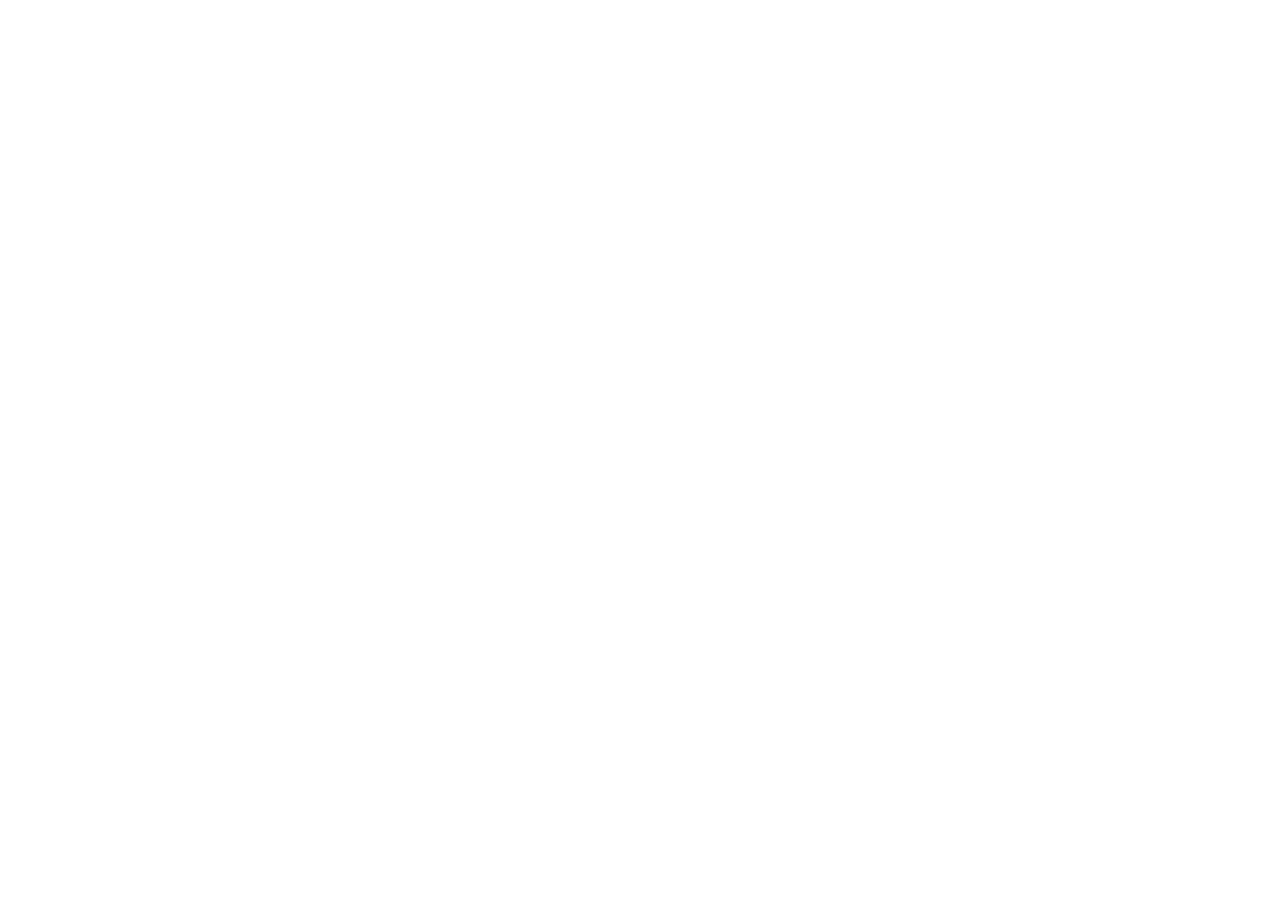
==== index.html @ 752ae532 "delete everything and restart for the most part" ====
<!DOCTYPE html>
<html>
  <head>
    <link href= "css/skeleton.css" rel="stylesheet" type="text/css" media ="all">
  	<link href= "css/styles.css" rel="stylesheet" type="text/css" media="all">
    <script src= "js/jquery-1.11.3.js"></script>
    <script src= "js/scripts.js"></script>
  	<title>Dig it in dig it up</title>
  </head>
  <body>

  </body>

</html>
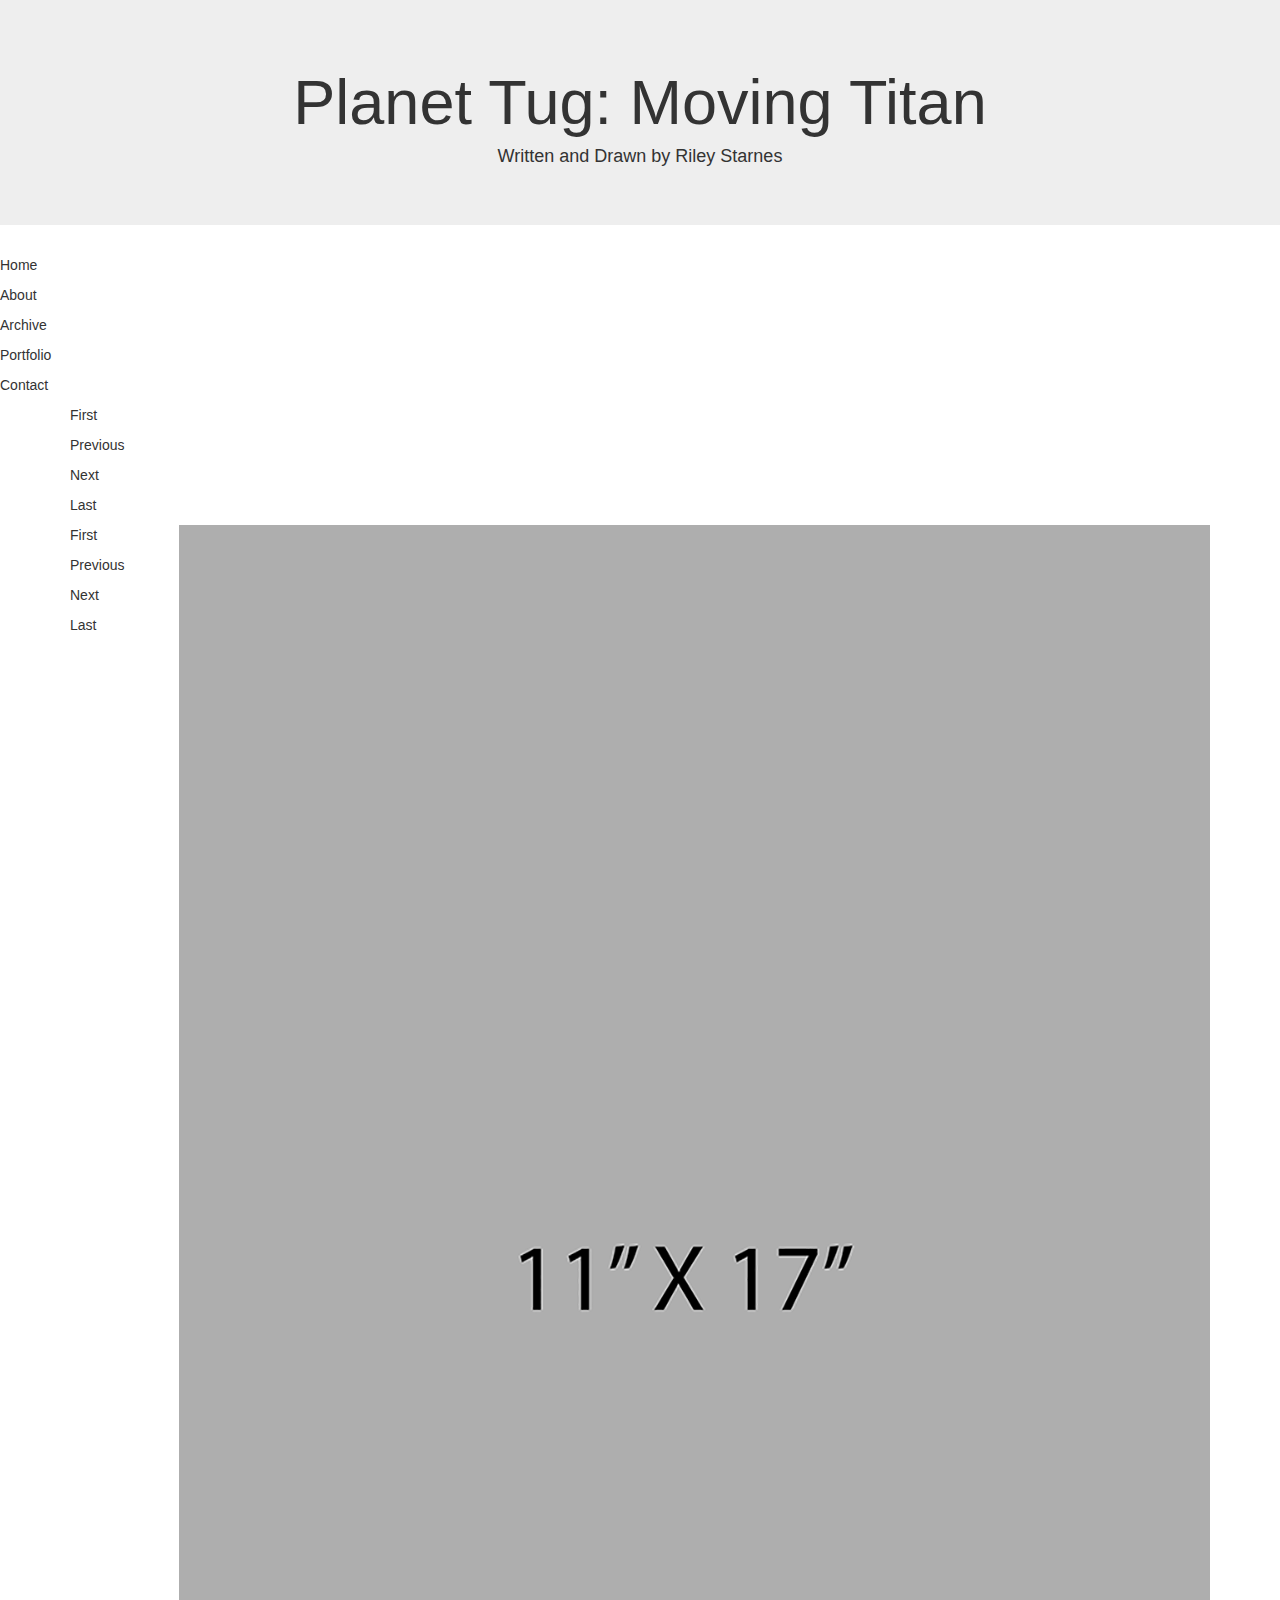
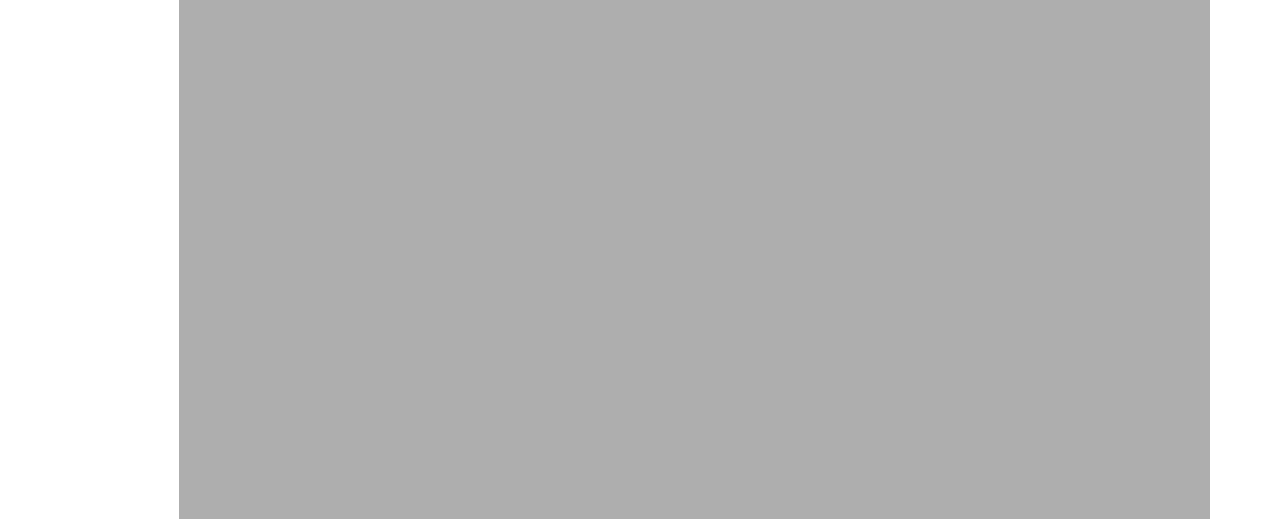
==== commit 7b739d6d: "update html" ====
--- a/index.html
+++ b/index.html
@@ -1,14 +1,46 @@
 <!DOCTYPE html>
 <html>
   <head>
-    <link href= "css/skeleton.css" rel="stylesheet" type="text/css" media ="all">
+    <link href= "css/bootstrap.css" rel="stylesheet" type="text/css" media ="all">
   	<link href= "css/styles.css" rel="stylesheet" type="text/css" media="all">
     <script src= "js/jquery-1.11.3.js"></script>
     <script src= "js/scripts.js"></script>
-  	<title>Dig it in dig it up</title>
+  	<title>Galaxically Refined</title>
   </head>
+    
   <body>
 
+  <div class = "jumbotron">
+    <h1>Planet Tug: Moving Titan</h1>
+    <h4>Written and Drawn by Riley Starnes</h4>
+  </div>
+
+  <div class = "sideBar">
+      <p>Home</p>
+      <p>About</p>
+      <p>Archive</p>
+      <p>Portfolio</p>
+      <p>Contact</p>
+    </div>
+  
+  <div class = "container">
+
+    <div class = "topBar">
+      <p>First</p>
+      <p>Previous</p>
+      <p>Next</p>
+      <p>Last</p>
+    </div>
+
+    <img id = "placeHold" src = "img/comicPlaceHolder.png">
+
+    <div class = "bottomBar">
+      <p>First</p>
+      <p>Previous</p>
+      <p>Next</p>
+      <p>Last</p>
+    </div>
+
+  </div>
   </body>
-
 </html>--- a/css/styles.css
+++ b/css/styles.css
@@ -0,0 +1,7 @@
+.jumbotron {
+	text-align: center;
+}
+
+#placeHold {
+	float: right;
+}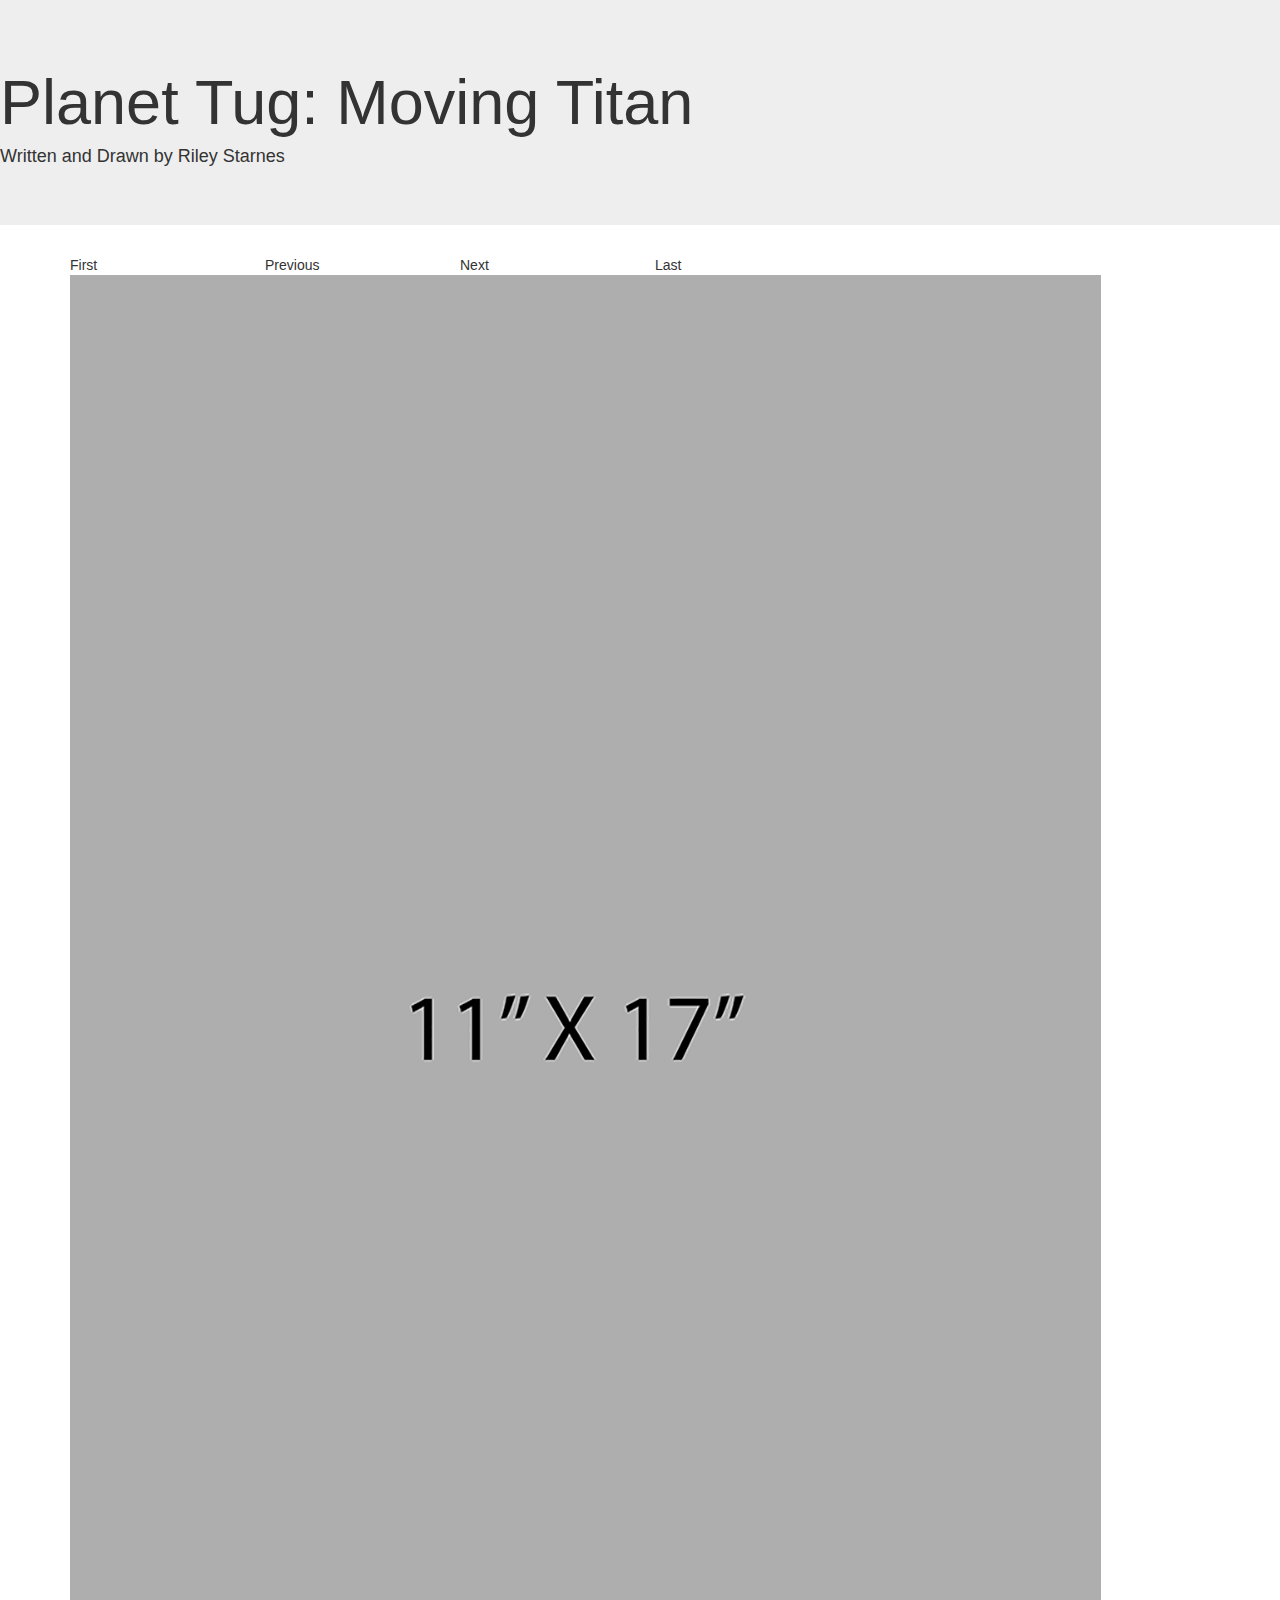
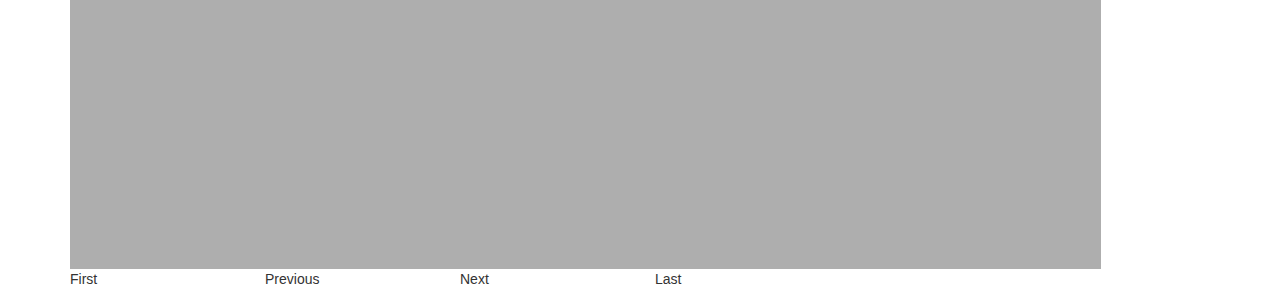
==== commit fa66d1df: "add placeholders for nav links" ====
--- a/index.html
+++ b/index.html
@@ -15,30 +15,30 @@
     <h4>Written and Drawn by Riley Starnes</h4>
   </div>
 
-  <div class = "sideBar">
+<!--   <div class = "sideBar">
       <p>Home</p>
       <p>About</p>
       <p>Archive</p>
       <p>Portfolio</p>
       <p>Contact</p>
-    </div>
+    </div> -->
   
   <div class = "container">
 
-    <div class = "topBar">
-      <p>First</p>
-      <p>Previous</p>
-      <p>Next</p>
-      <p>Last</p>
+    <div class = "row">
+      <div class = "col-md-2">First</div>
+      <div class = "col-md-2">Previous</div>
+      <div class = "col-md-2">Next</div>
+      <div class = "col-md-2">Last</div>
     </div>
 
     <img id = "placeHold" src = "img/comicPlaceHolder.png">
 
-    <div class = "bottomBar">
-      <p>First</p>
-      <p>Previous</p>
-      <p>Next</p>
-      <p>Last</p>
+    <div class = "row">
+      <div class = "col-md-2">First</div>
+      <div class = "col-md-2">Previous</div>
+      <div class = "col-md-2">Next</div>
+      <div class = "col-md-2">Last</div>
     </div>
 
   </div>
--- a/css/styles.css
+++ b/css/styles.css
@@ -1,7 +1,5 @@
 .jumbotron {
-	text-align: center;
 }
 
 #placeHold {
-	float: right;
 }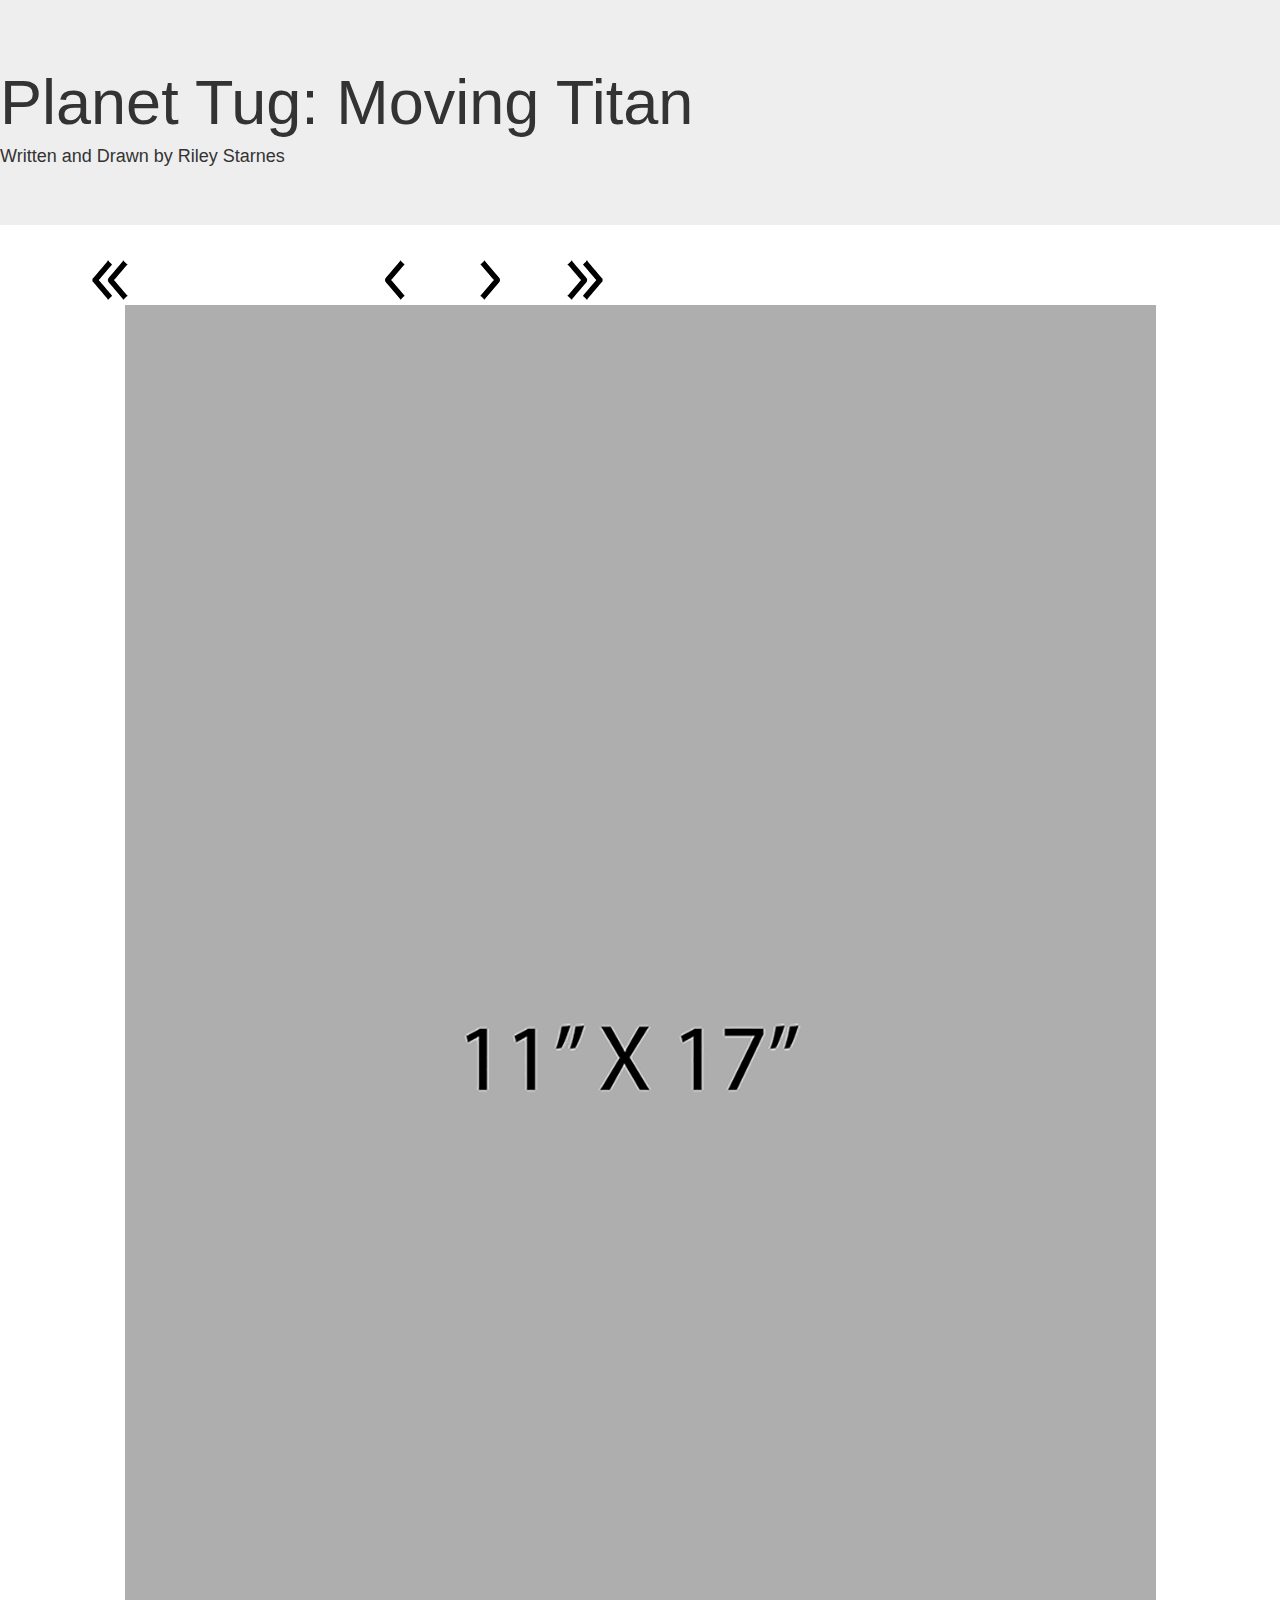
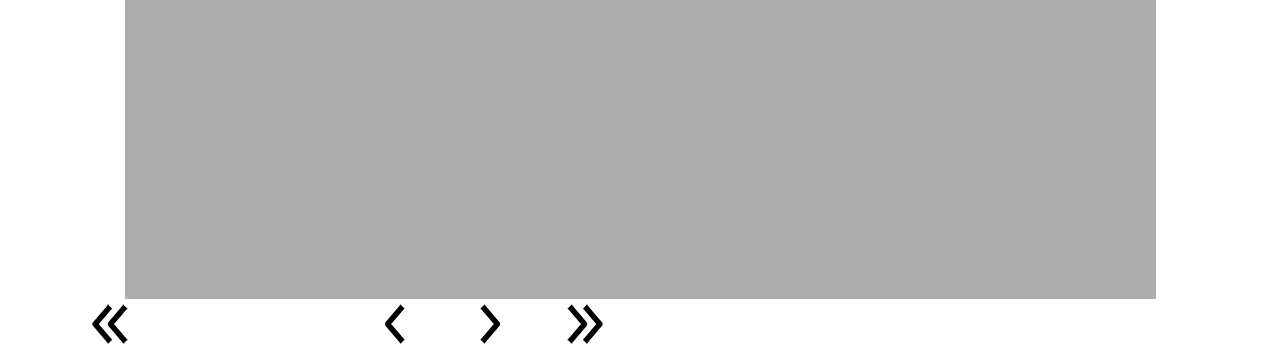
==== commit 6fb0be0b: "arrow concepts for nav bar" ====
--- a/index.html
+++ b/index.html
@@ -26,19 +26,19 @@
   <div class = "container">
 
     <div class = "row">
-      <div class = "col-md-2">First</div>
-      <div class = "col-md-2">Previous</div>
-      <div class = "col-md-2">Next</div>
-      <div class = "col-md-2">Last</div>
+      <div class = "col-md-3"><img src = "img/arrowsDoubleLeft.png"></div>
+      <div class = "col-md-1"><img src = "img/arrowsSingleLeft.png"></div>
+      <div class = "col-md-1"><img src = "img/arrowsSingleRight.png"></div>
+      <div class = "col-md-3"><img src = "img/arrowsDoubleRight.png"></div>
     </div>
 
     <img id = "placeHold" src = "img/comicPlaceHolder.png">
 
     <div class = "row">
-      <div class = "col-md-2">First</div>
-      <div class = "col-md-2">Previous</div>
-      <div class = "col-md-2">Next</div>
-      <div class = "col-md-2">Last</div>
+      <div class = "col-md-3"><img src = "img/arrowsDoubleLeft.png"></div>
+      <div class = "col-md-1"><img src = "img/arrowsSingleLeft.png"></div>
+      <div class = "col-md-1"><img src = "img/arrowsSingleRight.png"></div>
+      <div class = "col-md-3"><img src = "img/arrowsDoubleRight.png"></div>
     </div>
 
   </div>
--- a/css/styles.css
+++ b/css/styles.css
@@ -1,5 +1,16 @@
 .jumbotron {
 }
 
+.row {
+	display: block;
+	margin: 0 auto;
+}
+
 #placeHold {
+	display: block;
+	margin: 0 auto;
+}
+
+.arrows{
+	size:50%;
 }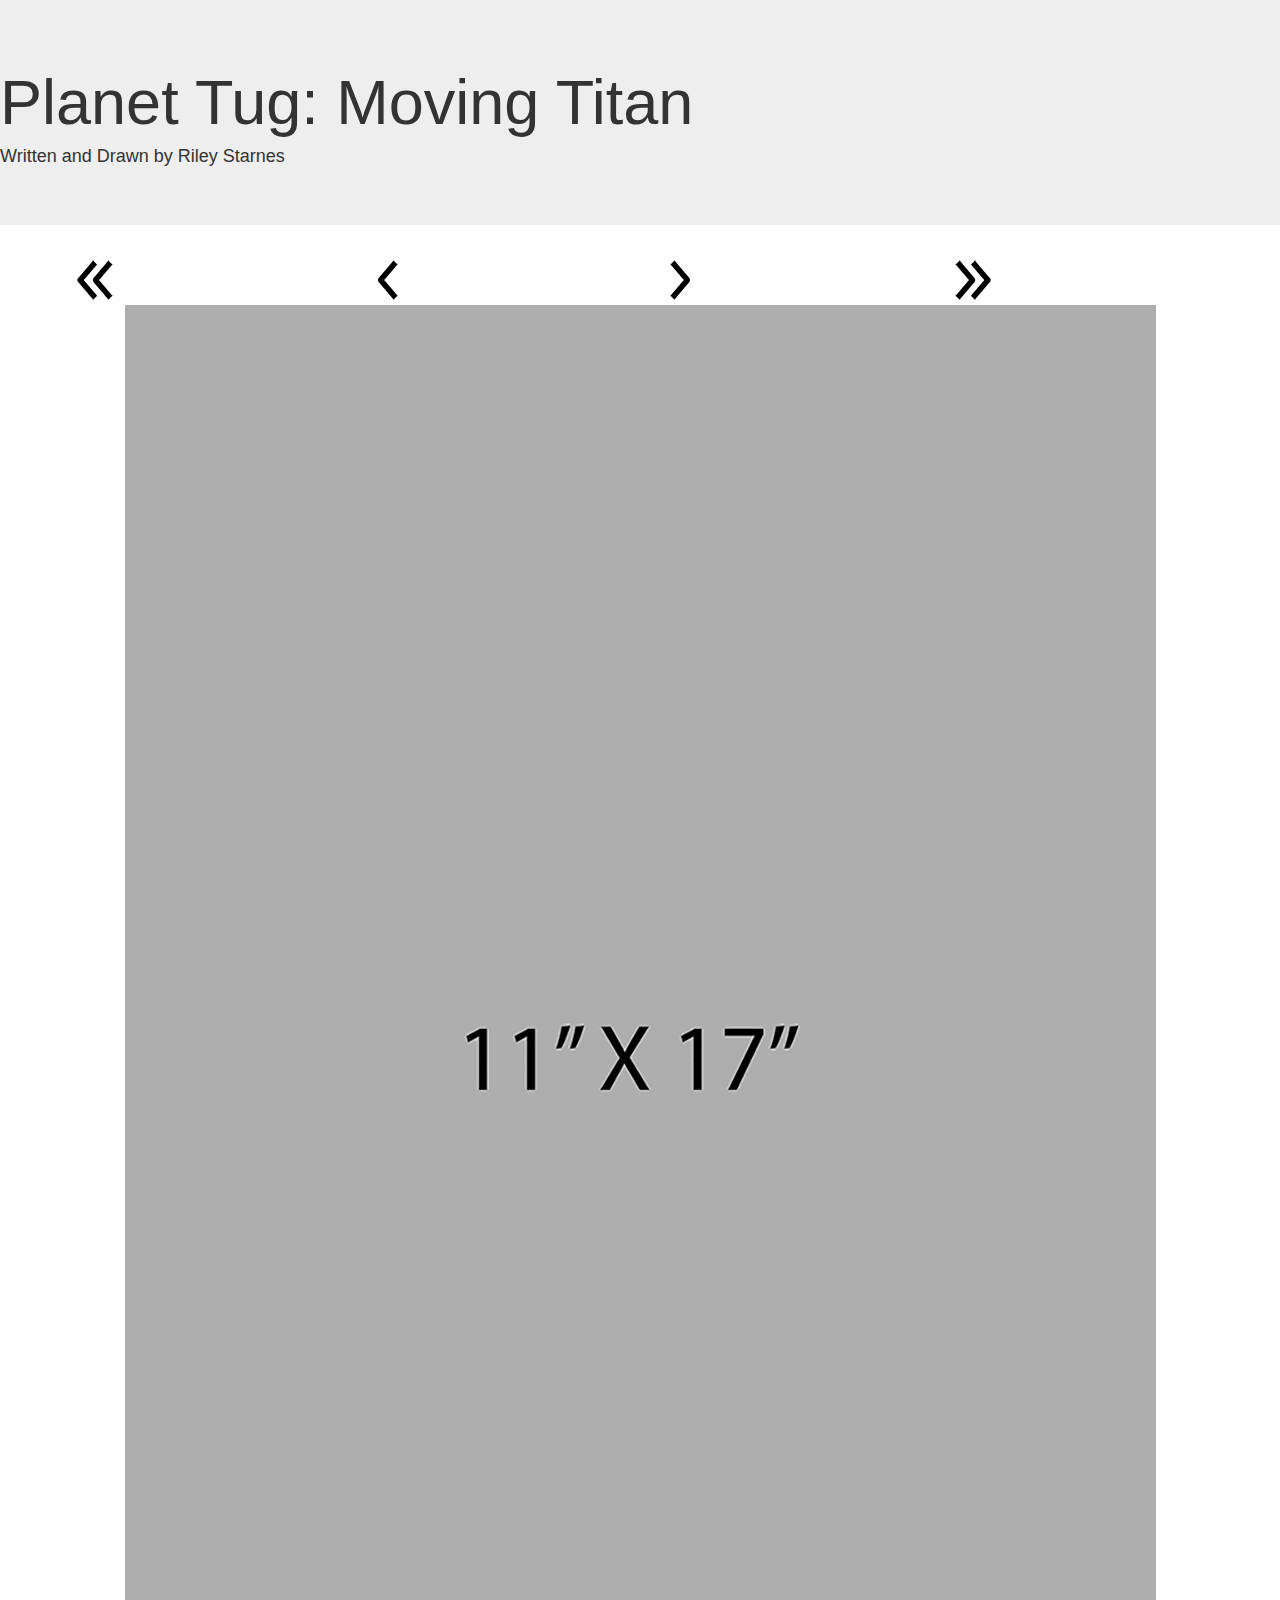
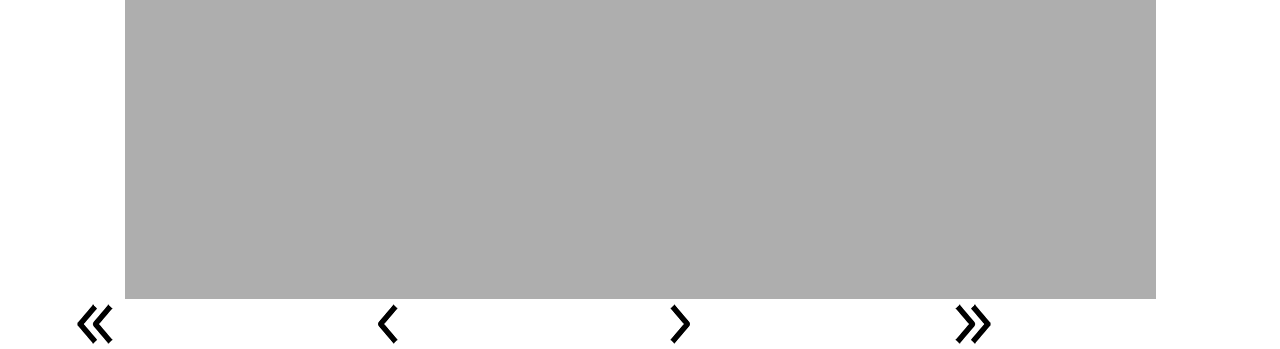
==== commit 3677af4f: "continue work on navbar" ====
--- a/index.html
+++ b/index.html
@@ -27,8 +27,8 @@
 
     <div class = "row">
       <div class = "col-md-3"><img src = "img/arrowsDoubleLeft.png"></div>
-      <div class = "col-md-1"><img src = "img/arrowsSingleLeft.png"></div>
-      <div class = "col-md-1"><img src = "img/arrowsSingleRight.png"></div>
+      <div class = "col-md-3"><img src = "img/arrowsSingleLeft.png"></div>
+      <div class = "col-md-3"><img src = "img/arrowsSingleRight.png"></div>
       <div class = "col-md-3"><img src = "img/arrowsDoubleRight.png"></div>
     </div>
 
@@ -36,8 +36,8 @@
 
     <div class = "row">
       <div class = "col-md-3"><img src = "img/arrowsDoubleLeft.png"></div>
-      <div class = "col-md-1"><img src = "img/arrowsSingleLeft.png"></div>
-      <div class = "col-md-1"><img src = "img/arrowsSingleRight.png"></div>
+      <div class = "col-md-3"><img src = "img/arrowsSingleLeft.png"></div>
+      <div class = "col-md-3"><img src = "img/arrowsSingleRight.png"></div>
       <div class = "col-md-3"><img src = "img/arrowsDoubleRight.png"></div>
     </div>
 
--- a/css/styles.css
+++ b/css/styles.css
@@ -2,15 +2,9 @@
 }
 
 .row {
-	display: block;
-	margin: 0 auto;
 }
 
 #placeHold {
 	display: block;
 	margin: 0 auto;
 }
-
-.arrows{
-	size:50%;
-}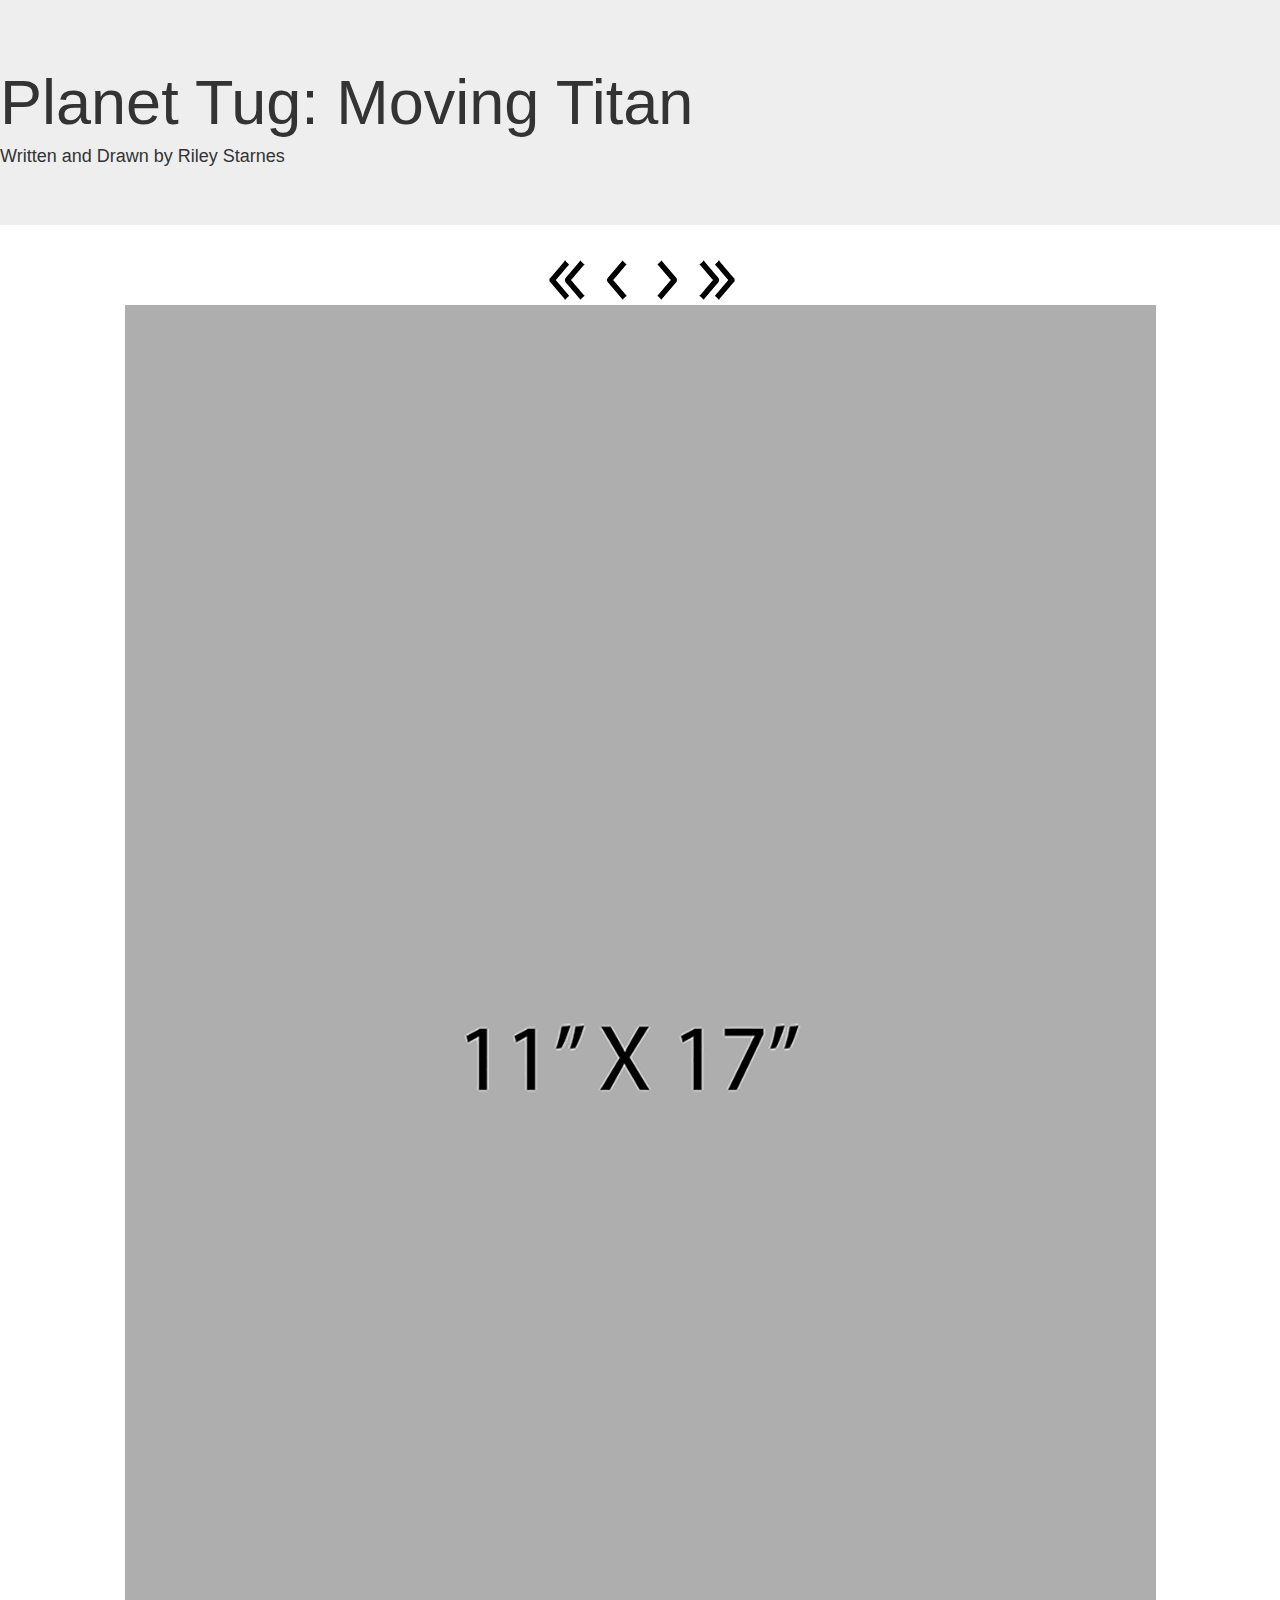
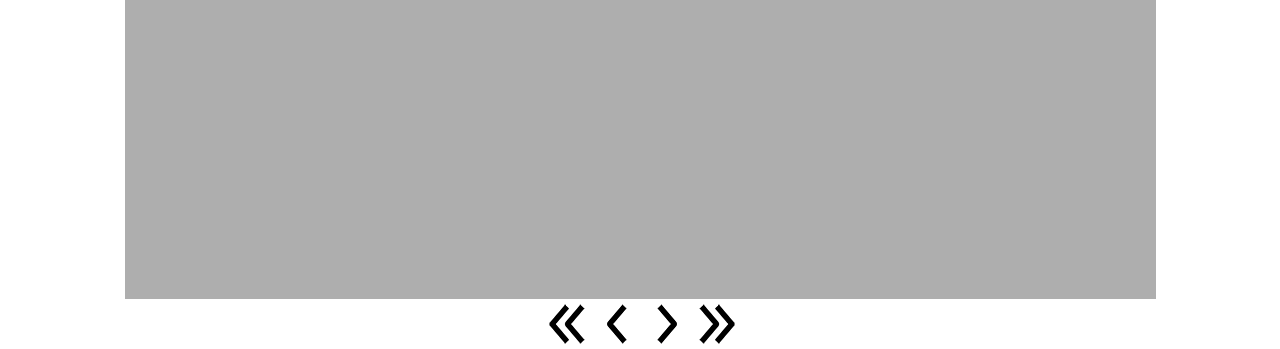
==== commit 4142e790: "adjusted navbar so it's centered" ====
--- a/index.html
+++ b/index.html
@@ -24,21 +24,24 @@
     </div> -->
   
   <div class = "container">
-
-    <div class = "row">
-      <div class = "col-md-3"><img src = "img/arrowsDoubleLeft.png"></div>
-      <div class = "col-md-3"><img src = "img/arrowsSingleLeft.png"></div>
-      <div class = "col-md-3"><img src = "img/arrowsSingleRight.png"></div>
-      <div class = "col-md-3"><img src = "img/arrowsDoubleRight.png"></div>
+    <div class = "nav">
+      <ul>
+        <li class = "first"><img src = "img/arrowsDoubleLeft.png"></li>
+        <li class = "previous"><img src = "img/arrowsSingleLeft.png"></li>
+        <li class = "next"><img src = "img/arrowsSingleRight.png"></li>
+        <li class = "last"><img src = "img/arrowsDoubleRight.png"></li>
+      </ul>
     </div>
 
     <img id = "placeHold" src = "img/comicPlaceHolder.png">
 
-    <div class = "row">
-      <div class = "col-md-3"><img src = "img/arrowsDoubleLeft.png"></div>
-      <div class = "col-md-3"><img src = "img/arrowsSingleLeft.png"></div>
-      <div class = "col-md-3"><img src = "img/arrowsSingleRight.png"></div>
-      <div class = "col-md-3"><img src = "img/arrowsDoubleRight.png"></div>
+    <div class = "nav">
+      <ul>
+        <li class = "first"><img src = "img/arrowsDoubleLeft.png"></li>
+        <li class = "previous"><img src = "img/arrowsSingleLeft.png"></li>
+        <li class = "next"><img src = "img/arrowsSingleRight.png"></li>
+        <li class = "last"><img src = "img/arrowsDoubleRight.png"></li>
+      </ul>
     </div>
 
   </div>
--- a/css/styles.css
+++ b/css/styles.css
@@ -1,8 +1,17 @@
 .jumbotron {
 }
 
-.row {
+.nav ul {
+	list-style: none;
+	text-align: center;
+	padding: 0;
+	margin: 0;
 }
+
+.nav li {
+    display: inline-block;
+    margin-right: -4px;
+ }
 
 #placeHold {
 	display: block;
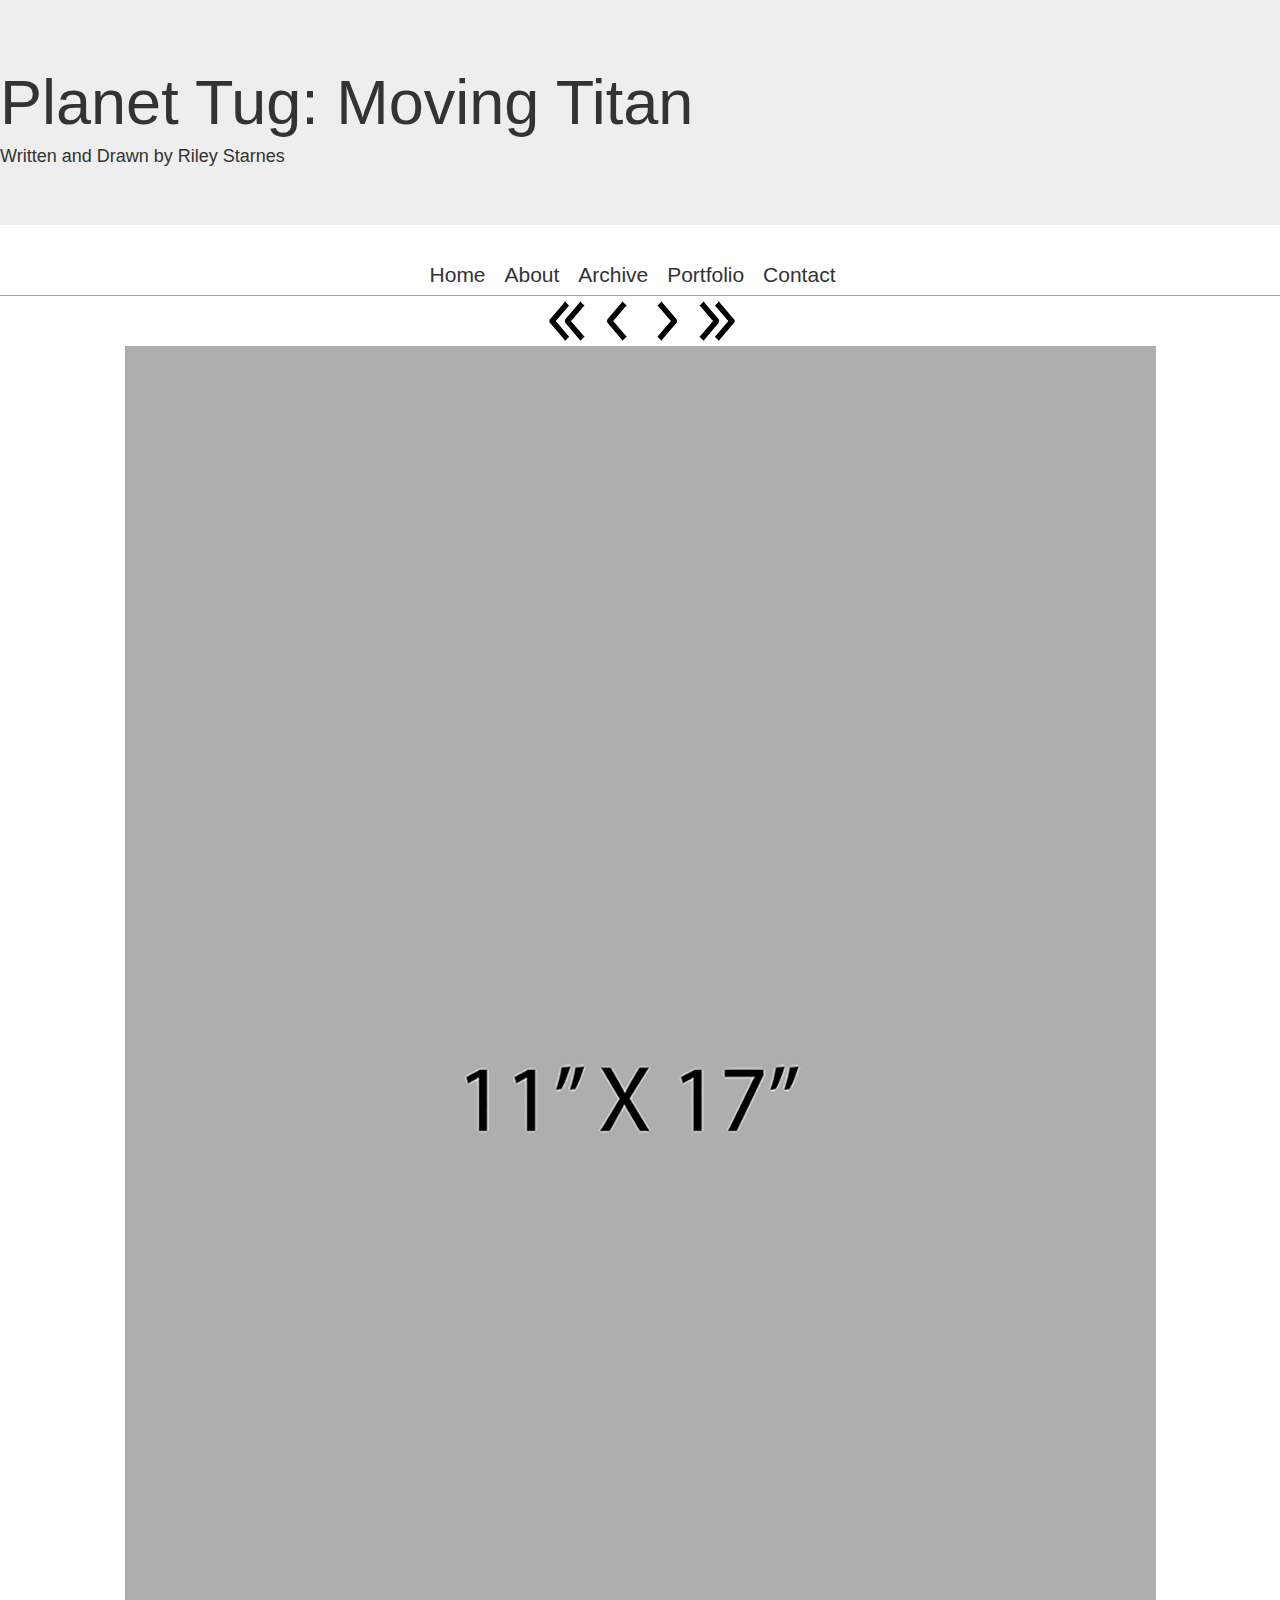
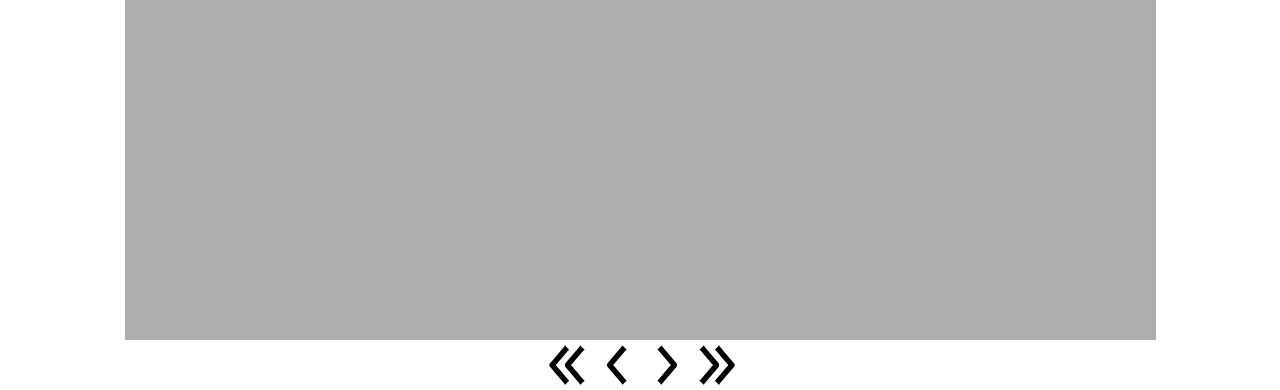
==== commit e6035814: "add second navbar" ====
--- a/index.html
+++ b/index.html
@@ -15,16 +15,18 @@
     <h4>Written and Drawn by Riley Starnes</h4>
   </div>
 
-<!--   <div class = "sideBar">
-      <p>Home</p>
-      <p>About</p>
-      <p>Archive</p>
-      <p>Portfolio</p>
-      <p>Contact</p>
-    </div> -->
+  <div class = "navTop">
+    <ul>
+      <li>Home</li>
+      <li>About</li>
+      <li>Archive</li>
+      <li>Portfolio</li>
+      <li>Contact</li>
+    </ul>
+  </div>
   
   <div class = "container">
-    <div class = "nav">
+    <div class = "navArrow">
       <ul>
         <li class = "first"><img src = "img/arrowsDoubleLeft.png"></li>
         <li class = "previous"><img src = "img/arrowsSingleLeft.png"></li>
@@ -35,7 +37,7 @@
 
     <img id = "placeHold" src = "img/comicPlaceHolder.png">
 
-    <div class = "nav">
+    <div class = "navArrow">
       <ul>
         <li class = "first"><img src = "img/arrowsDoubleLeft.png"></li>
         <li class = "previous"><img src = "img/arrowsSingleLeft.png"></li>
--- a/css/styles.css
+++ b/css/styles.css
@@ -1,17 +1,33 @@
 .jumbotron {
 }
 
-.nav ul {
+.navTop ul {
+	list-style: none;
+	text-align: center;
+	padding: 0;
+	margin: 0;
+	border-bottom: 1px solid #a2a2a2;
+}
+
+.navTop li {
+	font-size: 1.5em;
+	line-height: 40px;
+	height: 40px;
+  display: inline-block;
+  margin-right: 15px;
+}
+
+.navArrow ul {
 	list-style: none;
 	text-align: center;
 	padding: 0;
 	margin: 0;
 }
 
-.nav li {
-    display: inline-block;
-    margin-right: -4px;
- }
+.navArrow li {
+  display: inline-block;
+  margin-right: -4px;
+}
 
 #placeHold {
 	display: block;
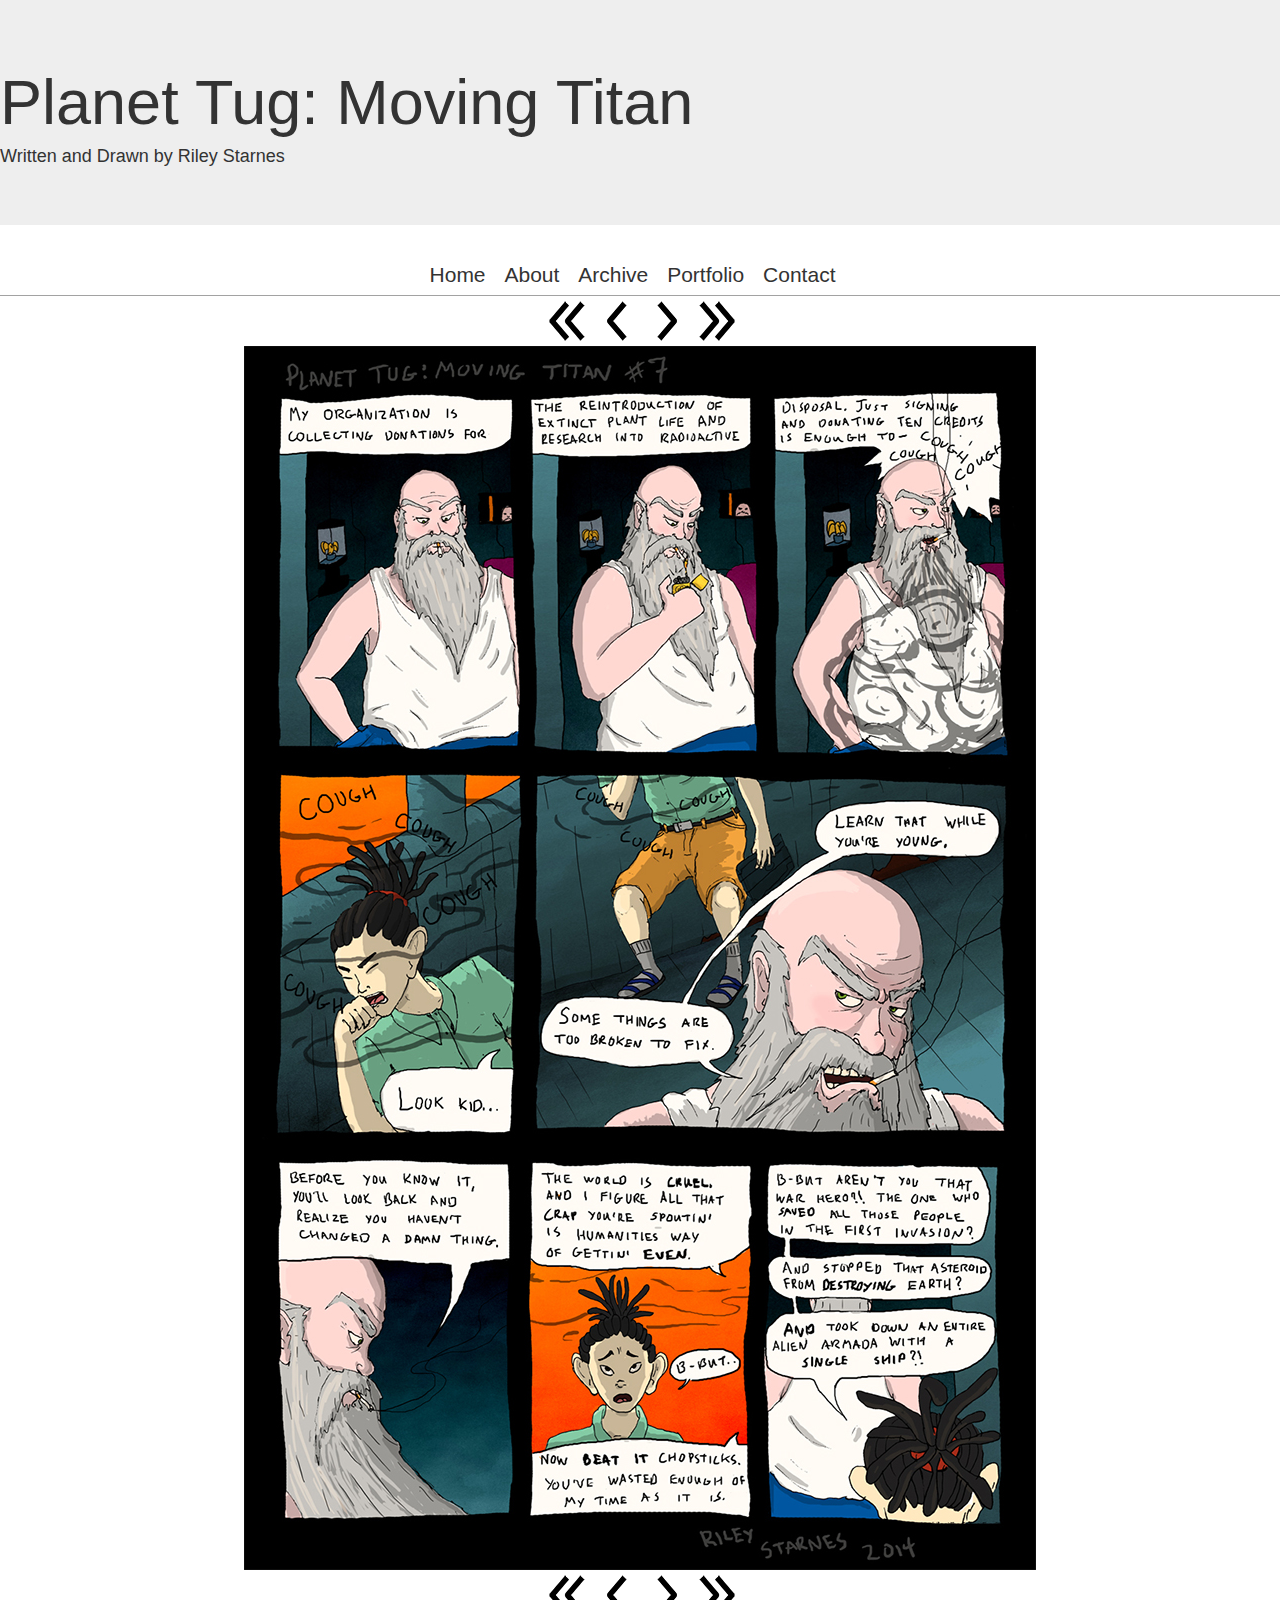
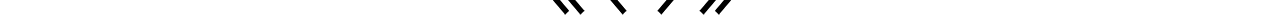
==== commit ec60cf86: "add test image" ====
--- a/index.html
+++ b/index.html
@@ -35,7 +35,7 @@
       </ul>
     </div>
 
-    <img id = "placeHold" src = "img/comicPlaceHolder.png">
+    <img id = "placeHold" src = "img/ptmtTest.jpg">
 
     <div class = "navArrow">
       <ul>
